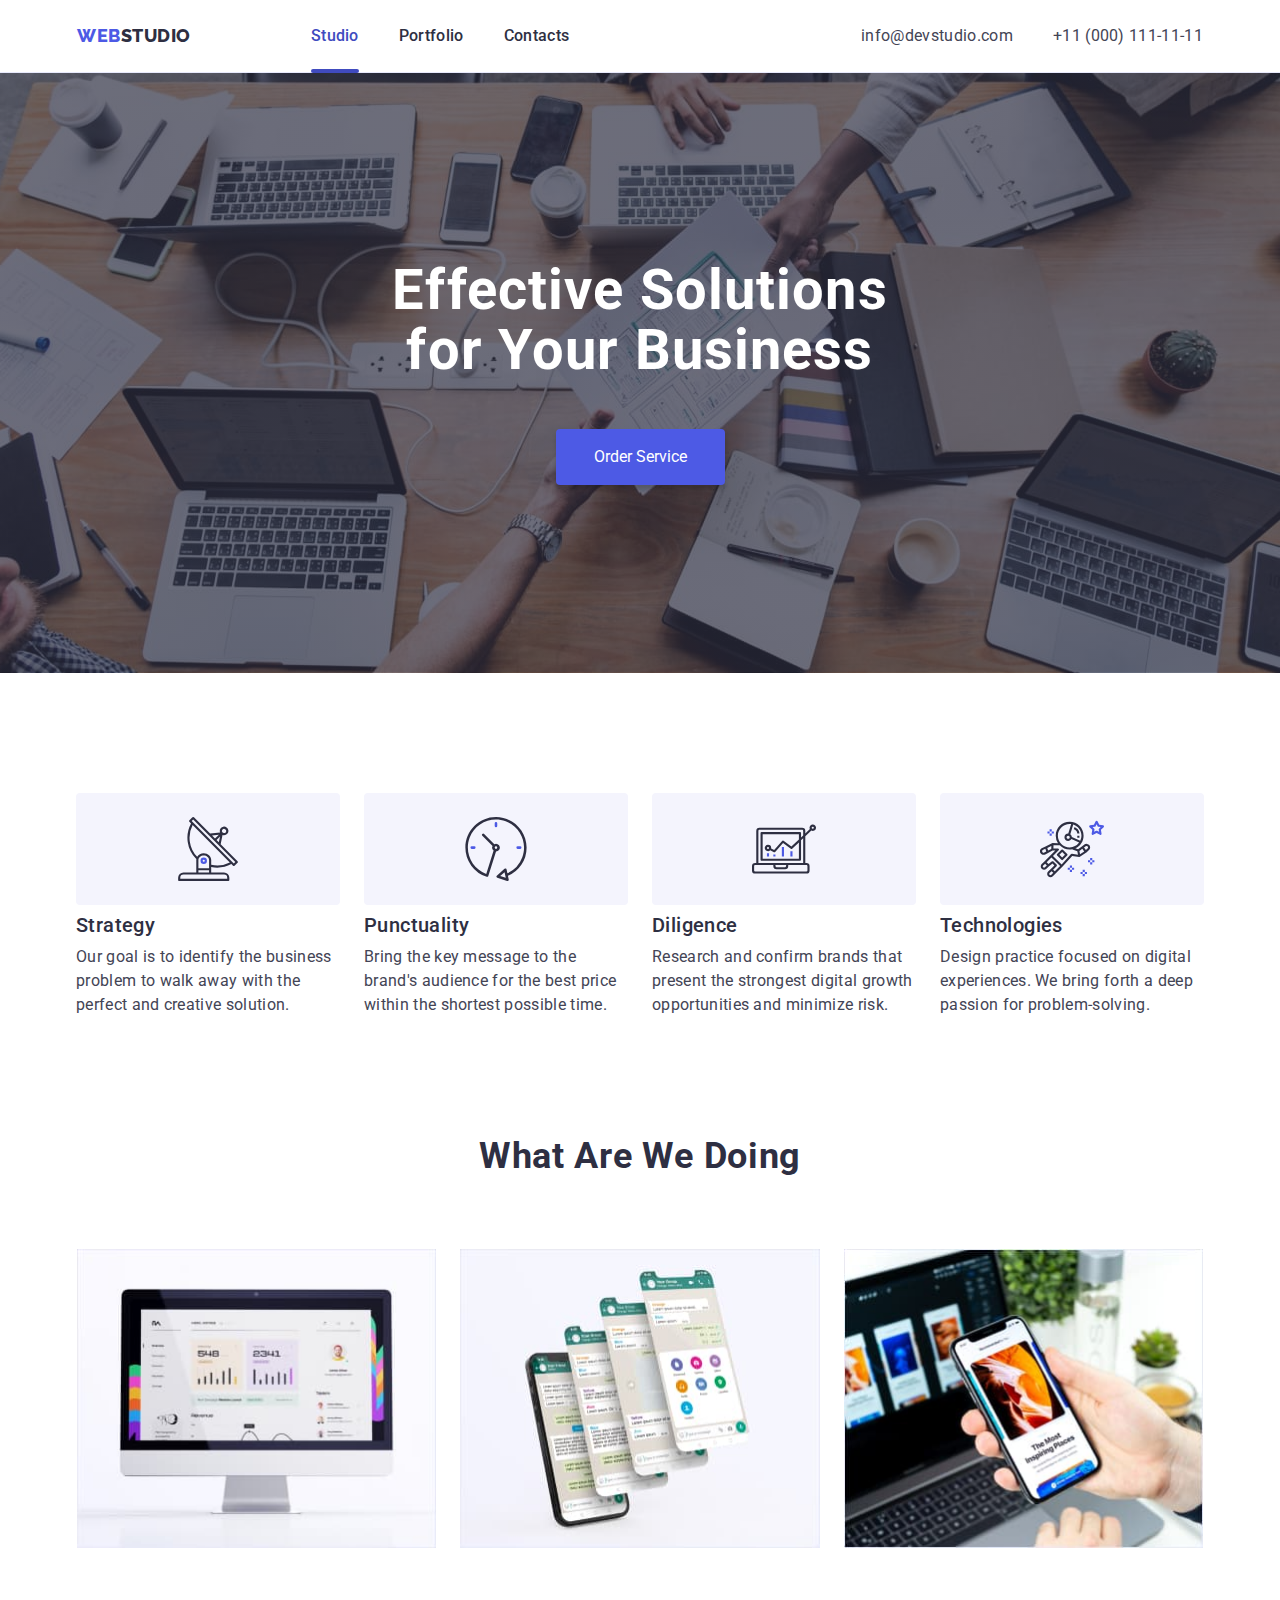
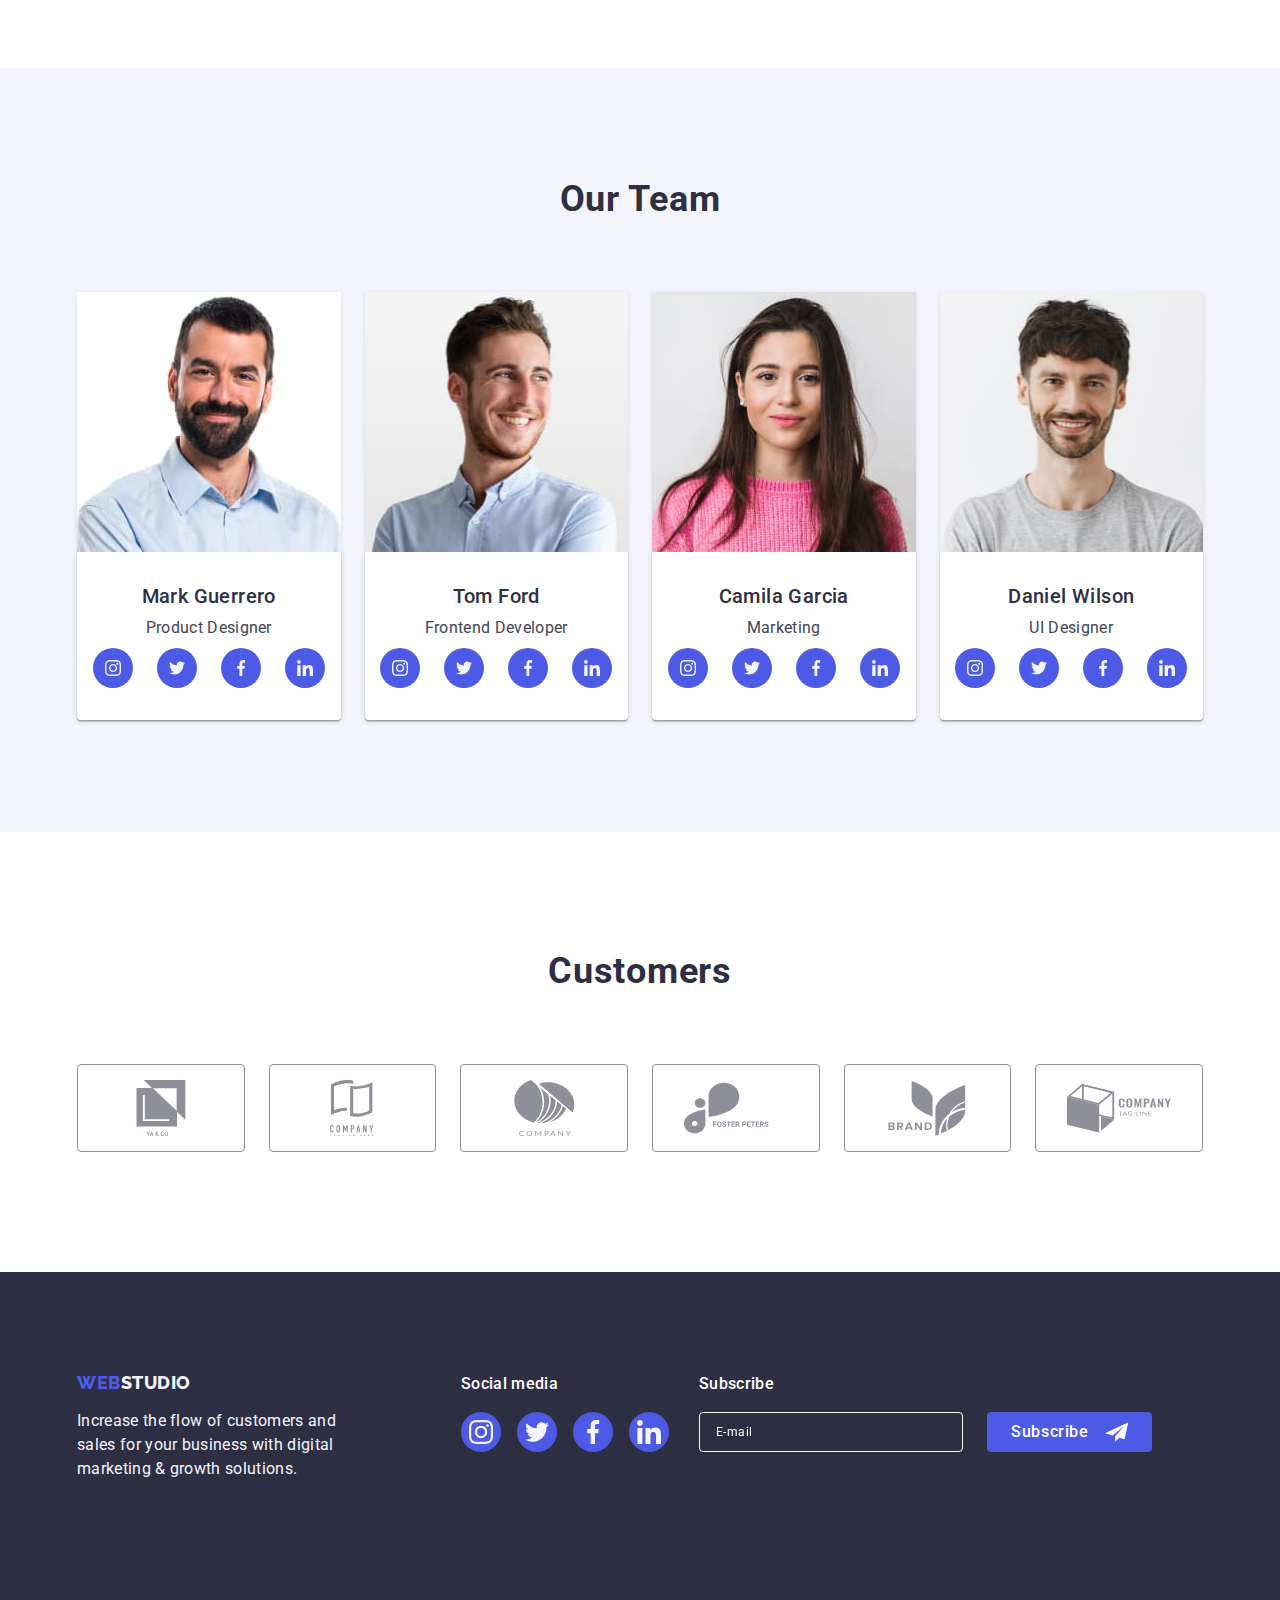
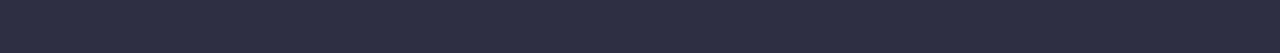
==== index.html @ 12c554a2 "add hw-7" ====
<!DOCTYPE html>
<html lang="en">
<head>
    <meta charset="UTF-8">
    <meta http-equiv="X-UA-Compatible" content="IE=edge">
    <meta name="viewport" content="width=device-width, initial-scale=1.0">
    <title>Web Studio</title>
    <link rel="preconnect" href="https://fonts.googleapis.com">
    <link rel="preconnect" href="https://fonts.gstatic.com" crossorigin>
    <link href="https://fonts.googleapis.com/css2?family=Raleway:wght@800&family=Roboto:wght@400;500;700;900&display=swap" rel="stylesheet">
    <link rel="stylesheet" href="https://cdnjs.cloudflare.com/ajax/libs/modern-normalize/1.1.0/modern-normalize.min.css">
    <link rel="stylesheet" href="./css/styles.css">
    </head>
    
    <body>
       
    <header class="header">
    <div class="container container-header">
        <nav class="header-nav">
             <a class="logo link" href="./index.html">Web<span class="logo-part">Studio</span></a>
                <ul class=" list menu-list ">
                    <li class="menu-item"> 
                        <a class="link menu-link current" href="#">Studio</a>
                    </li>
    
                    <li class="menu-item">
                        <a class="link menu-link " href="./portfolio.html">Portfolio</a>
                    </li>
    
                    <li class="menu-item">
                        <a class="link menu-link " href="#">Contacts</a>
                    </li>
                </ul>
            </nav>

            <address class="contacts">
                <ul class="list contacts-list ">
                    <li class="contacts-item">
                         <a class="link contacts-link " href="mailto:info@devstudio.com">info@devstudio.com</a>
                    </li>
                
                    <li class="contacts-item">
                        <a class="link contacts-link " href="tel:+110001111111">+11 (000) 111-11-11</a>
                    </li>
                </ul>
            </address>

           <button class="mobile-menu-open-btn js-open-menu" aria-expanded="false">
         <svg class="mobile-menu-open-icon" width="32" height="22">
            <use href="./images/icons.svg#menu-burger"></use>
         </svg>
        </button>  
</div>

<div class="mobile-menu js-menu-container">
    <div class="container mobile-container ">
        <button class="mobile-menu-close-btn js-close-menu">
            <svg class="mobile-menu-close-icon" width="8" height="8">
                <use href="./images/icons.svg#modal-btn-close-img" ></use>
            </svg>
        </button>
        <ul class="mobile-list list">
            <li class="mobile-item">
                <a  class="menu-list-link link" href="#">Studio</a>
            </li>
            <li class="mobile-item">
                <a class="menu-list-link link" href="./portfolio.html">Portfolio</a>
            </li>
            <li class="mobile-item">
                <a class="menu-list-link link" href="#">Contacts</a>
            </li>
        </ul>
<div class="mobile-contat-inner">
        <ul class="mobile-contacts-list list">
            <li class="mobile-contacts-item">
                <a class="mobile-contacts-link-tel link" href="tel:+110001111111">+11 (000) 111-11-11</a>
            </li>
            <li class="mobile-contacts-item">
                <a class="mobile-contacts-link-email link" href="mailto:info@devstudio.com">info@devstudio.com</a>
            </li>
        </ul>

        <ul class="mobile-social-list list">
            <li class="mobile-social-list-item">
                <a class=" mobile-social-list-link link" href="#">
                <svg class="mobile-social-list-icon" width="16" height="16">
                    <use href="./images/icons.svg#instagram"></use>
                </svg>
                </a>
            </li>
            <li class="mobile-social-list-item">
                <a class="mobile-social-list-link link" href="#">
                <svg class="mobile-social-list-icon" width="16" height="16">
                    <use href="./images/icons.svg#twitter"></use>
                </svg>
                </a>
            </li>
            <li class="mobile-social-list-item">
                <a class="mobile-social-list-link link" href="#">
                <svg class="mobile-social-list-icon" width="16" height="16">
                    <use href="./images/icons.svg#facebook"></use>
                </svg>
                </a>
            </li>
            <li class="mobile-social-list-item">
                <a class="mobile-social-list-link link" href="#">
                <svg class="mobile-social-list-icon" width="16" height="16">
                    <use href="./images/icons.svg#linkedin"></use>
                </svg>
                </a>
            </li>
        </ul>
</div>
    </div>
</div>

    </header>
<main>

<section class="hero">
<div class="container conteiner-hero">
    <h1 class="main-title">Effective Solutions
    for Your Business</h1>

     <button class="main-btn" type="button" data-modal-open>Order Service</button>
</div>
</section>


<section class="feature">
    <div class="container container-feature">
    <h2 class="feature-hidden-title visually-hidden" hidden>Feature</h2>
<ul class="list feature-list">
    <li class="feature-item">
    <div class="border-feature-icon">
        <svg class="feature-icon" width="64" height="64">
            <use href="./images/icons.svg#feature-1"></use>
        </svg>
    </div>
        <h3 class=" feature-title title">Strategy</h3>
        <p class="sub-title feature-sub-title">Our goal is to identify the business
            problem to walk away with the perfect and creative solution. </p>
    </li>

    <li class="feature-item">
    <div class="border-feature-icon">
       <svg class="feature-icon" width="64" height="64">
        <use href="./images/icons.svg#feature-2"></use>
       </svg>
    </div>
        <h3 class=" feature-title title">Punctuality</h3>
        <p class="sub-title feature-sub-title">Bring the key message to the brand's audience for the 
            best price within the shortest possible time.</p>
    </li>

    <li class="feature-item">
    <div class="border-feature-icon">
        <svg class="feature-icon" width="64" height="64">
    <use href="./images/icons.svg#feature-3"></use>
        </svg>
    </div>
        <h3 class="feature-title title">Diligence</h3>
        <p class="sub-title feature-sub-title">Research and confirm brands that present the 
            strongest digital growth opportunities and minimize risk.</p>
    </li>

    <li class="feature-item">
    <div class="border-feature-icon">
        <svg class="feature-icon" width="64" height="64">
            <use href="./images/icons.svg#feature-4"></use>
        </svg>
    </div>
        <h3 class="feature-title title">Technologies</h3>
        <p class="sub-title feature-sub-title">Design practice focused on digital experiences. 
            We bring forth a deep passion for problem-solving.</p>
    </li>

</ul>
</div>
</section>


<section class="work">
    <div class="container container-work">
<h2 class="secondary-title">What are we doing</h2>

<ul class="list work-list">
    <li class="work-item">
        <picture>
            <source srcset="./images/WhatWeDo/rectangle-1.jpg 1x, ./images/WhatWeDo/rectangle-1@2x.jpg 2x" media="(min-width:428px)">
            <source srcset="./images/WhatWeDo/rectangle-1.jpg 1x, ./images/WhatWeDo/rectangle-1@2x.jpg 2x" media="(min-width:768px)">
            <source srcset="./images/WhatWeDo/rectangle-1.jpg 1x, ./images/WhatWeDo/rectangle-1@2x.jpg 2x" media="(min-width:1158px)">

            <img class="work-img" src="./images/WhatWeDo/rectangle-1.jpg" alt="Apple iMac" width="360" height="300">  
        </picture>
    </li>

    <li class="work-item">
        <picture>
            <source srcset="./images/WhatWeDo/rectangle-2.jpg 1x, ./images/WhatWeDo/rectangle-2@2x.jpg 2x" media="(min-width:428px)">
            <source srcset="./images/WhatWeDo/rectangle-2.jpg 1x, ./images/WhatWeDo/rectangle-2@2x.jpg 2x" media="(min-width:768px)">
            <source srcset="./images/WhatWeDo/rectangle-2.jpg 1x, ./images/WhatWeDo/rectangle-2@2x.jpg 2x" media="(min-width:1158px)">

        <img class="work-img" src="./images/WhatWeDo/rectangle-2.jpg" alt="iPhone display" width="360" height="300">
        </picture>
    </li>

    <li class="work-item">
        <picture>
            <source srcset="./images/WhatWeDo/rectangle-3.jpg 1x, ./images/WhatWeDo/rectangle-3@2x.jpg 2x" media="(min-width:428px)">
            <source srcset="./images/WhatWeDo/rectangle-3.jpg 1x, ./images/WhatWeDo/rectangle-3@2x.jpg 2x" media="(min-width:768px)">
            <source srcset="./images/WhatWeDo/rectangle-3.jpg 1x, ./images/WhatWeDo/rectangle-3@2x.jpg 2x" media="(min-width:1158px)">

        <img class="work-img" src="./images/WhatWeDo/rectangle-3.jpg" alt="iPhone" width="360" height="300">
        </picture>

    </li>
</ul>
</div>
</section>


<section class="team">
    <div class="container container-team">
<h2 class="secondary-title">Our Team</h2>

<ul class="list team-list">
    <li class="team-item">
        <img class="team-img" srcset="./images/team/product-designer@2x.jpg 2x" 
        src="./images/team/product-designer.jpg" alt="Product Designer" width="264" height="260">
    <div class="border-team">
        <h3 class="title team-title">Mark Guerrero</h3>
        <p class="sub-title team-sub-title">Product Designer</p>
        <ul class="social-list list">
            <li class="social-list-item">
                <a class=" social-list-link" href="#">
                <svg class="social-list-icon" width="16" height="16">
                    <use href="./images/icons.svg#instagram"></use>
                </svg>
                </a>
            </li>
            <li class="social-list-item">
                <a class=" social-list-link" href="#">
                <svg class="social-list-icon" width="16" height="16">
                    <use href="./images/icons.svg#twitter"></use>
                </svg>
                </a>
            </li>
            <li class="social-list-item">
                <a class=" social-list-link" href="#">
                <svg class="social-list-icon" width="16" height="16">
                    <use href="./images/icons.svg#facebook"></use>
                </svg>
                </a>
            </li>
            <li class="social-list-item">
                <a class=" social-list-link" href="#">
                <svg class="social-list-icon" width="16" height="16">
                    <use href="./images/icons.svg#linkedin"></use>
                </svg>
                </a>
            </li>
        </ul>
    </div>
    </li>
    <li class="team-item">
        <img class="team-img" srcset="./images/team/frontend-developer@2x.jpg 2x"
        src="./images/team/frontend-developer.jpg" alt="Frontend Developer" width="264" height="260">
    <div class="border-team">
        <h3 class="title team-title">Tom Ford</h3>
        <p class="sub-title team-sub-title">Frontend Developer</p>
        <ul class="social-list list">
            <li class="social-list-item">
                <a class=" social-list-link" href="#">
                <svg class="social-list-icon" width="16" height="16">
                    <use href="./images/icons.svg#instagram"></use>
                </svg>
                </a>
            </li>
            <li class="social-list-item">
                <a class=" social-list-link" href="#">
                <svg class="social-list-icon" width="16" height="16">
                    <use href="./images/icons.svg#twitter"></use>
                </svg>
                </a>
            </li>
            <li class="social-list-item">
                <a class=" social-list-link" href="#">
                <svg class="social-list-icon" width="16" height="16">
                    <use href="./images/icons.svg#facebook"></use>
                </svg>
                </a>
            </li>
            <li class="social-list-item">
                <a class=" social-list-link" href="#">
                <svg class="social-list-icon" width="16" height="16">
                    <use href="./images/icons.svg#linkedin"></use>
                </svg>
                </a>
            </li>
        </ul>
       
    </div>
    </li>
    <li class="team-item">
        <img class="team-img" srcset="./images/team/marketing@2x.jpg 2x"
        src="./images/team/marketing.jpg" alt="Marketing" width="264" height="260">
    <div class="border-team">
        <h3 class="title team-title">Camila Garcia</h3>
        <p class="sub-title team-sub-title">Marketing</p>
        <ul class="social-list list">
            <li class="social-list-item">
                <a class=" social-list-link" href="#">
                <svg class="social-list-icon" width="16" height="16">
                    <use href="./images/icons.svg#instagram"></use>
                </svg>
                </a>
            </li>
            <li class="social-list-item">
                <a class=" social-list-link" href="#">
                <svg class="social-list-icon" width="16" height="16">
                    <use href="./images/icons.svg#twitter"></use>
                </svg>
                </a>
            </li>
            <li class="social-list-item">
                <a class=" social-list-link" href="#">
                <svg class="social-list-icon" width="16" height="16">
                    <use href="./images/icons.svg#facebook"></use>
                </svg>
                </a>
            </li>
            <li class="social-list-item">
                <a class=" social-list-link" href="#">
                <svg class="social-list-icon" width="16" height="16">
                    <use href="./images/icons.svg#linkedin"></use>
                </svg>
                </a>
            </li>
        </ul>
       
    </div>
    </li>
    <li class="team-item">
        <img class="team-img" srcset="./images/team/designer@2x.jpg 2x"
        src="./images/team/designer.jpg" alt="UI Designer" width="264" height="260">
    <div class="border-team">
        <h3 class="title team-title">Daniel Wilson</h3>
        <p class="sub-title team-sub-title">UI Designer</p>
        <ul class="social-list list">
            <li class="social-list-item">
                <a class=" social-list-link" href="#">
                <svg class="social-list-icon" width="16" height="16">
                    <use href="./images/icons.svg#instagram"></use>
                </svg>
                </a>
            </li>
            <li class="social-list-item">
                <a class=" social-list-link" href="#">
                <svg class="social-list-icon" width="16" height="16">
                    <use href="./images/icons.svg#twitter"></use>
                </svg>
                </a>
            </li>
            <li class="social-list-item">
                <a class=" social-list-link" href="#">
                <svg class="social-list-icon" width="16" height="16">
                    <use href="./images/icons.svg#facebook"></use>
                </svg>
                </a>
            </li>
            <li class="social-list-item">
                <a class=" social-list-link" href="#">
                <svg class="social-list-icon" width="16" height="16">
                    <use href="./images/icons.svg#linkedin"></use>
                </svg>
                </a>
            </li>
        </ul>
    </div>
    </li>
</ul>
</div>
</section>


<section class="client">
    <div class="container">
        <h2 class="secondary-title client-title">Customers</h2>
        <ul class="client-list list">
            <li class="client-list-item">
                <a class="client-list-link" href="#">
                    <svg class="client-icon">
                        <use href="./images/icons.svg#client-1"></use>
                    </svg>
                </a>
            </li>
            <li class="client-list-item">
                 <a class="client-list-link" href="#">
                    <svg class="client-icon">
                        <use href="./images/icons.svg#client-2"></use>
                    </svg>
                </a>
                </li>
            <li class="client-list-item">
                <a class="client-list-link" href="#">
                    <svg class="client-icon">
                        <use href="./images/icons.svg#client-3"></use>
                    </svg>
                </a> 
            </li>
            <li class="client-list-item">
                 <a class="client-list-link" href="#">
                    <svg class="client-icon">
                        <use href="./images/icons.svg#client-4"></use>
                    </svg>
                    </a>
            </li>
            <li class="client-list-item">
                <a class="client-list-link" href="#">
                
                    <svg class="client-icon">
                        <use href="./images/icons.svg#client-5"></use>
                    </svg>
                    </a>
            </li>
            <li class="client-list-item">
                <a class="client-list-link" href="#">
                    <svg class="client-icon" width="110" height="56">
                        <use href="./images/icons.svg#client-6"></use>
                    </svg>
                </a>
            </li>
        </ul>
    </div>
</section>
</main>


<footer class="footer">
    <div class="container container-footer">
        <div class="footer-info">
    <a class="link logo-footer" href="./index.html"> Web<span class="logo-style">Studio</span></a>

        <p class="footer-desc">Increase the flow of customers and sales for 
            your business with digital marketing & growth solutions.</p>
</div>
<div class="footer-social">
    <p class="footer-social-title">Social media</p>
    <ul class="footer-social-list list">
        <li class="footer-list-item">
            <a class=" footer-social-link" href="#">
            <svg class="footer-list-icon" width="24" height="24">
                <use href="./images/icons.svg#instagram"></use>
            </svg>
            </a>
        </li>
        <li class="footer-list-item">
            <a class="footer-social-link" href="#">
            <svg class="footer-list-icon" width="24" height="24">
                <use href="./images/icons.svg#twitter"></use>
            </svg>
            </a>
        </li>
        <li class="footer-list-item">
            <a class="footer-social-link" href="#">
            <svg class="footer-list-icon" width="24" height="24">
                <use href="./images/icons.svg#facebook"></use>
            </svg>
            </a>
        </li>
        <li class="footer-list-item">
            <a class="footer-social-link" href="#">
            <svg class="footer-list-icon" width="24" height="24">
                <use href="./images/icons.svg#linkedin"></use>
            </svg>
            </a>
        </li>
    </ul>
</div>

<div class="footer-form__wrapper">
    <p class="footer-form__text">Subscribe</p>
<form class="footer-form">
<label class="footer-form__field">
    <input class="footer-form__input" type="email" placeholder="E-mail" name="user-email">
</label>    
    <button class="footer-form__btn" type="submit">Subscribe
        <svg class="footer-form__icon" width="24" height="24">
            <use href="./images/icons.svg#icon-footer-telegram"></use>
        </svg>
    </button>

</form>
</div>
    </div>        
</footer>


<div class="backdrop is-hidden" data-modal>
    
    <div class="modal">
        <button class="modal-btn-close" type="button" data-modal-close>
            <svg class="modal-btn-close-img" width="8" height="8">
                <use href="./images/icons.svg#modal-btn-close-img"></use>
            </svg>
        </button>
    <p class="modal-form__text">Leave your contacts and we will call you back</p>

      <form class="modal-form">
<div class="modal-form__filds">
<label class="modal-form__field" for="user-name">Name</label>
<div class="modal-form__wrapper">
 <input class="modal-form__input" type="text" name="user-name" id="user-name">
   <svg class="form-icon" width="18" height="24">
        <use href="./images/icons.svg#person"></use>
        </svg>    
</div>                      
</div>
        
     <div class="modal-form__filds">
     <label class="modal-form__field" for="user-phone">Phone</label>   
     <div class="modal-form__wrapper">
      <input class="modal-form__input" type="tel" name="user-phone" id="user-phone"> 
       <svg class="form-icon" width="18" height="24">
            <use href="./images/icons.svg#phone"></use>
            </svg>  
</div>
</div>   


<div class="modal-form__filds">
    <label class="modal-form__field" for="user-email">Email</label>   
    <div class="modal-form__wrapper">
        <input class="modal-form__input" type="email" name="user-email" id="user-email"> 
        <svg class="form-icon" width="18" height="24">
            <use href="./images/icons.svg#email"></use>
        </svg> 
</div>
</div>   


        <div class="modal-form__textarea">
         <label class="modal-form__field" for="user-comment">Comment</label>  
           <textarea class="modal-form__message" name="user-comment" placeholder="Text input" id="user-comment"></textarea>
        </div>

           <div class="modal-form__check">
           <input class="modal-form__checkbox visually-hidden " type="checkbox" name="user-privacy" value="true" id="user-privacy">
           <label class="modal-form__check-desc" for="user-privacy">
            <span class="modal-form__fake-check">
                <svg class="fake-check__icon" width="10" height="8">
                    <use href="./images/icons.svg#fake-icon"></use>
                </svg>
            </span>
            I accept the terms and conditions of the&nbsp; <a class="form-link" href="#">Privacy Policy</a>
           </label>
           </div>
           
        <button class="modal-form__submit" type="submit">Send</button>
      </form>



    </div>
</div>



<script src="./js/modal.js"></script>


<script src="./js/mobile-menu.js"></script>
</body>
</html>
---- css/styles.css ----
:root{
    --primary-font: 'Roboto', sans-serif;
    --secondary-font:'Raleway', sans-serif;
    --accent-color:#404BBF;
    --primary-text-color:#2E2F42;
    --secondary-text-color:#434455;
}

/*COMPONENTS**********************************/

h1,
h2,
h3,
h4,
p{
    margin-top: 0;
    margin-bottom: 0;
}

ul,
ol{
    margin-top: 0;
    margin-bottom: 0;
    padding-left: 0;
}

img{
    display: block;
}

button{
    cursor: pointer;

}

.list{
  list-style: none;  
}

.link{
    text-decoration: none;
    
}



 body{
font-family: var(--primary-font);
color: var(--secondary-text-color);
background-color: #FFF;
}



/*

*/


/*COMPONENTS**********************************/

.logo {
    font-family:'Raleway', sans-serif;
    font-weight: 800;
    font-size: 18px;
    line-height: 1.17;
    letter-spacing: 0.03em;
    text-transform: uppercase;
    color: #4d5ae5;
    display: inline-block;
    margin-right: 76px;
}

.logo-part{
    color:#2E2F42 ;
}

.logo-style{
    
    color: #F4F4FD;
}

.sub-title {
font-weight: 400;
font-size: 16px;
line-height: 1.5;
letter-spacing: 0.02em;
color: #434455;
}

.secondary-title{
font-weight: 700;
font-size: 36px;
line-height: 1.11;
text-align: center;
letter-spacing: 0.02em;
text-transform: capitalize;
color: #2E2F42;
margin-bottom: 72px; 
align-items: center;
}


.title {
font-weight: 500;
font-size: 20px;
line-height: 1.2;
letter-spacing: 0.02em;
color: #2e2f42;
margin-bottom: 8px;
}

/*COMPONENTS**********************************/


.container{
    padding: 0 16px;
}

@media screen and (min-width: 428px){
   .container{
    width: 428px;
     margin-left: auto;
     margin-right: auto;
   }
}

@media screen and (min-width: 768px){
.container{
    width: 768px;
}
}

@media screen and (min-width: 1158px){
   .container{
    width: 1158px;
} 
}

/*HEADER-MOBILE**********************************/


@media screen and  (max-width:767px) {
  .menu-list{

display: none;
}

.contacts-link{
    display: none;
}
  

.mobile-menu-open-btn{
padding-left: 0;
padding-right: 0;
line-height: 0;
    background-color: transparent;
    border: none;
   
}


.mobile-menu{
    opacity: 0;
    visibility: hidden;
    pointer-events: none;
    position: fixed;
    width: 100%;
    height: 100%;
    top: 0;
    left: 0;
    background-color: #FFFFFF;
    box-shadow: 0px 2px 1px rgba(46, 47, 66, 0.08), 
    0px 1px 1px rgba(46, 47, 66, 0.16), 
    0px 1px 6px rgba(46, 47, 66, 0.08);
    transform: translateX(100%);
    transition: transform 250ms ease-in-out;
   
}

.mobile-menu.is-open{
    opacity: 6;
    visibility: visible;
    pointer-events: auto;
    transform: translateX(0);
}



.mobile-container{
    position: relative;
    padding: 80px 0 40px 40px;
    display: flex;
    flex-direction: column;
    justify-content: space-between;
    height: 100%;
  
}

.mobile-menu-close-btn{
    position: absolute;
    top: 24px;
    right: 21px;
display: flex;
justify-content: center;
align-items: center;
background: #E7E9FC;
border: 1px solid #2E2F42;
border-radius: 50%;
padding: 0;
width: 24px;
height: 24px;
}

.mobile-menu-close-icon{
    fill: #2E2F42;
     transition: fill 250ms cubic-bezier(0.4, 0, 0.2, 1);
}

.mobile-menu-close-btn:hover,
.mobile-menu-close-btn:focus{
    border: none; 
    background-color: #404BBF;
}
 


.mobile-item:not(:last-child){
    margin-bottom: 40px;
}



.menu-list-link {
    font-weight: 700;
font-size: 36px;
line-height: 1.11;
letter-spacing: 0.02em;
text-transform: capitalize;
color: #2E2F42;
transition: color 250ms cubic-bezier(0.4, 0, 0.2, 1);
}


.menu-list-link:hover,
.menu-list-link:focus{
    color: #404BBF;
}


.mobile-contacts-item:not(:last-child) {
    margin-bottom: 40px;
}

.mobile-contacts-item:last-child{
    margin-bottom: 48px;
}

.mobile-contacts-link-tel {
    font-weight: 700;
font-size: 36px;
line-height: 1.11;
letter-spacing: 0.02em;
text-transform: capitalize;
color: #4D5AE5;
}

.mobile-contacts-link-email{
    font-weight: 500;
font-size: 20px;
line-height: 1.2;
letter-spacing: 0.02em;
color: #434455;
}

.mobile-social-list {
display: flex;
gap: 56px;

}

.mobile-social-list-item {
}

.mobile-social-list-link {
     display: flex;
   align-items: center;
   justify-content: center;
   background: #4D5AE5;
    border-radius: 50%;
    width: 40px;
    height: 40px;
    padding: 8px;
}

.mobile-social-list-icon {
    fill: #FFFFFF;
}

}



.container-header{
    display: flex;
    justify-content: space-between;
    align-items: center;
}

.header{
    padding: 24px 0;
    border-bottom: 1px solid #E7E9FC;
    box-shadow: 0px 2px 1px rgba(46, 47, 66, 0.08), 0px 1px 1px rgba(46, 47, 66, 0.16), 0px 1px 6px rgba(46, 47, 66, 0.08);
}


.contacts {
    display: flex;
    align-items: center;
    font-style: normal;     
    }
    
    .contacts-list {
      display: flex;
    align-items: center;
    column-gap: 40px;
    }

/*HEADER-MOBILE**********************************/





/*HERO-MOBILE****************************************/

.hero{
    background-image: linear-gradient(rgba(46, 47, 66, 0.7), rgba(46, 47, 66, 0.7)), url(../images/hero/hero-bg-mobile.jpg);
    background-repeat: no-repeat;
    background-position: center;
    background-size: cover;  
    margin: 0 auto;
}

@media screen and (min-device-pixel-ratio: 2) and (max-width:428px),
screen and (min-resolution: 192dpi) and (max-width:428px),
screen and (min-resolution: 2dppx) and (max-width:428px){
  .hero {
    background-image: linear-gradient(rgba(46, 47, 66, 0.7), rgba(46, 47, 66, 0.7)), url('../images/hero/hero-bg-mobile@2x.jpg');
  }
}

.conteiner-hero {
 padding: 112px 54px;   
display: flex;
flex-direction: column;
justify-content: center;
  align-items: center;
}



.main-title {
    font-weight: 700;
    font-size: 36px;
    line-height: 1.11;
    text-align: center;
    letter-spacing: 0.02em;
    text-transform: capitalize;
    color: #FFFFFF;
    margin-bottom: 72px;
}

.main-btn{
    padding: 16px 32px;
    background-color: #4D5AE5;
    color: #FFF;
    border: none;
    box-shadow: 0px 4px 4px rgba(0, 0, 0, 0.15);
    border-radius: 4px;
    min-width: 169px;
    height: 56px;
    font-family: "Roboto", sans-serif;
    transition: background-color 250ms cubic-bezier(0.4, 0, 0.2, 1);
    }
    
    .main-btn:hover,
    .main-btn:focus{
    box-shadow: 0px 4px 4px rgba(0, 0, 0, 0.15);
    background-color: #404BBF;
    }



/*HERO-MOBILE****************************************/




/*FEATURE-MOBILE***************************************/
.visually-hidden {
    position: absolute;
    width: 1px;
    height: 1px;
    margin: -1px;
    border: 0;
    padding: 0;
    white-space: nowrap;
    clip-path: inset(100%);
    clip: rect(0 0 0 0);
    overflow: hidden;
  }

  .feature{
    padding: 96px 0;
   
 }

 .container-feature{
    display: flex;
    flex-direction: column;
    justify-content: center;
    align-items: center;
 }


.feature-item:not(:last-child){
    margin-bottom: 72px;
}


 .border-feature-icon{
    display: none;
 }

.feature-title{
    font-weight: 700;
font-size: 36px;
line-height: 1.11;
text-align: center;
letter-spacing: 0.02em;
text-transform: capitalize;
color: #2E2F42;
}


.feature-sub-title{
    font-weight: 500;
}


/*FEATURE-MOBILE***************************************/



/*WORK-MOBILE****************************************/

.work{
    display: none;
}

/*WORK-MOBILE****************************************/


/*TEAM-MOBILE****************************************/

.team{
    background-color: #F4F4FD;
    padding: 96px 0;
}


.team-list{
    display: flex;
    justify-content: center;
    flex-wrap: wrap;
    gap: 72px;
}

.team-item{
    border-radius: 0px 0px 4px 4px; 
    box-shadow: 0px 1px 6px rgba(46, 47, 66, 0.08), 
    0px 1px 1px rgba(46, 47, 66, 0.16), 
    0px 2px 1px rgba(46, 47, 66, 0.08);
}


.team-img{
    max-width: 100%;
    height: auto;
   }

.team-title{
    text-align: center;
}



.team-sub-title{
    margin-bottom: 8px;
    text-align: center;
}

.border-team{
    padding: 32px 0; 
    border-top: none;
    text-align: center;
    background: #FFFFFF;
    box-shadow: 0px 1px 6px rgba(46, 47, 66, 0.08), 
    0px 1px 1px rgba(46, 47, 66, 0.16), 
    0px 2px 1px rgba(46, 47, 66, 0.08);
    border-radius: 0px 0px 4px 4px;
}

.social-list{
    display: flex;
    justify-content: center;
    gap: 24px;
}


.social-list-link{
    display: flex;
    justify-content: center;
    align-items: center;
    width: 40px;
    height: 40px;
    border-radius: 50%;
    background-color:#4D5AE5;
    transition:background-color 250ms cubic-bezier(0.4, 0, 0.2, 1);
}

.social-list-link:hover,
.social-list-link:focus{ 
    background-color: #404bbf;
}

.social-list-icon{
    fill: #F4F4FD;
}

/*TEAM-MOBILE****************************************/




/*CLIENT-MOBILE*********************************/


.client{
    padding: 96px 0;
}

.client-list{
    display: flex;
    flex-wrap: wrap;
 justify-content: space-between;
align-items: center;
row-gap: 72px;
}


.client-list-item{
    width: calc((100% - 16px) / 2);
    height: 88px;
}


.client-list-link{
    width: 100%;
    height: 100%;
    border: 1px solid #8e8f99;
    border-radius: 4px;
    display: flex; 
    align-items: center;
    justify-content: center;
    color: #8e8f99;
    transition: border-color 250ms cubic-bezier(0.4, 0, 0.2, 1), color 250ms cubic-bezier(0.4, 0, 0.2, 1); 
}

.client-icon{
    width: 110px;
    height: 56px;
}

.client-list-link:hover,
.client-list-link:focus{
    border-color: #404bbf; 
    color: #404bbf;
}


.client-icon{
  fill: currentColor;
}


/*CLIENT-MOBILE*********************************/



/*FOOTER-MOBILE******************************************/


.footer {
    background-color:#2e2f42;
    padding: 96px 0;
}


.container-footer{
    display: flex;
    flex-direction: column;
    align-items: center;
    justify-content: center;
}

.footer-info{
   margin-bottom: 72px;
   display: flex;
   flex-direction: column;
   justify-content: space-between;
   align-items: center;
}

.logo-footer{
    font-family:'Raleway', sans-serif;
    font-weight: 800;
    font-size: 18px;
    line-height: 1.17;
    letter-spacing: 0.03em;
    text-transform: uppercase;
    color: #4d5ae5;
    display: inline-block;
    margin-bottom: 16px; 
}

.footer-desc {
    font-weight: 400;
    width: 264px;
font-size: 16px;
line-height: calc(24/16);
letter-spacing: 0.02em;
color: #F4F4FD;

}

.footer-social-title{
    font-weight: 500;
    font-size: 16px;
    line-height: 1.5;
    letter-spacing: 0.02em;
    color: #FFFFFF;
    margin-bottom: 16px;
    text-align: center;
    }


.footer-social-list{
        display: flex;
        margin-bottom: 72px;
        gap: 16px;
}
    
.footer-social-link{
     display: flex;
     justify-content: center;
     align-items: center;
     width: 40px;
     height: 40px;
    border-radius: 50%;
     background-color:#4D5AE5;
     color: #F4F4FD;
     transition:background-color 250ms cubic-bezier(0.4, 0, 0.2, 1);
}
    
    
.footer-list-icon{
    fill: currentColor;
}



.footer-social-link:hover,
.footer-social-link:focus{
    background-color:#31d0aa; 
}


.footer-form__wrapper {
    width: 100%;
}
        
.footer-form__text {
    font-weight: 500;
    font-size: 16px;
    line-height: 1.5;
    letter-spacing: 0.02em;
    color: #FFFFFF;
    text-align: center;
    margin-bottom: 16px;
    }
           
.footer-form__input{
    height: 40px;
    width: 100%;
    border: 1px solid #ffffff; 
    background-color: transparent;
    font-size: 12px;
    line-height: 1.5; 
    letter-spacing: 0.04em;
    filter: drop-shadow(0px 4px 4px rgba(0, 0, 0, 0.15)); 
    border-radius: 4px; 
    color: #ffffff;
    padding: 8px 16px;
            
}
        
.footer-form__input::placeholder{
    color: #ffffff;
}

.footer-form__btn{
   margin: 16px auto 0 auto;
    height: 40px;
    width: 165px;
    padding: 8px 24px;
    display: flex;
    justify-content: center;
    align-items: center;
    font-family: "Roboto", sans-serif;
    font-weight: 500;
    font-size: 16px;
    line-height: 1.5;
    letter-spacing: 0.04em;
    letter-spacing: 0.04em;
    cursor: pointer;
    background-color: #4D5AE5;
    border: none;
    border-radius: 4px;
            color: #ffffff;
            transition: background-color 250ms cubic-bezier(0.4, 0, 0.2, 1);
        }
        
.footer-form__btn:hover,
.footer-form__btn:focus{
    box-shadow: 0px 4px 4px rgba(0, 0, 0, 0.15);
background-color: #404BBF;
}


.footer-form__icon{
    margin-left: 16px;
}
    
.backdrop.is-hidden{
    opacity: 0;
    visibility: hidden; 
    pointer-events: none;
    }
    

.backdrop {
    transition: opacity 250ms cubic-bezier(0.4, 0, 0.2, 1), visibility 250ms cubic-bezier(0.4, 0, 0.2, 1);
    position: fixed;
    top: 0;
    left: 0;
    width: 100%;
    height: 100%;
    background: rgba(46, 47, 66, 0.4);
        }
        
.modal {
    padding: 72px 24px 24px 24px;
position: absolute;
top: 50%;
left: 50%;
width: 392px;
min-height: 576px;
transform: translate(-50%, -50%);
background: #FCFCFC;
box-shadow: 0px 1px 1px rgba(0, 0, 0, 0.14), 0px 1px 3px rgba(0, 0, 0, 0.12), 0px 2px 1px rgba(0, 0, 0, 0.2);
border-radius: 4px;
transition: transform 250ms cubic-bezier(0.4, 0, 0.2, 1); 

}

.modal-btn-close {
position: absolute;
display: flex;
justify-content: center;
align-items: center;
top: 24px;
right: 24px;
border-radius: 50%;
padding: 0;
width: 24px;
height: 24px;
background: #E7E9FC;
border: 1px solid rgba(0, 0, 0, 0.1);
transition: background-color 250ms cubic-bezier(0.4, 0, 0.2, 1), border 250ms cubic-bezier(0.4, 0, 0.2, 1);
}
        
.modal-btn-close-img {
fill: #2E2F42;
 transition: fill 250ms cubic-bezier(0.4, 0, 0.2, 1);
}

.modal-btn{
   
    }
    
.modal-btn-close:hover,
.modal-btn-close:focus{
    border: none; 
    background-color: #404BBF;
}
    
.modal-btn-close:hover .modal-btn-close-img,
.modal-btn-close:focus .modal-btn-close-img{
    fill:#FFF;
}

        
.modal-form {
    display: flex;
    flex-direction: column;
}
     
.modal-form__text {
font-weight: 500;
font-size: 16px;
line-height: 1.5;
text-align: center;
letter-spacing: 0.02em;
color: #2E2F42;
margin-bottom: 16px;
}
        
        
.modal-form__filds{
  margin-bottom: 8px;    
}
        
            
.modal-form__field {
    display: block;
    font-weight: 400;
    font-size: 12px;
    line-height: 1.17;
    letter-spacing: 0.04em;
    color: #8E8F99;
    margin-bottom: 4px; 
}

.modal-form__wrapper{
    position: relative;
}
        
.modal-form__input {
    width: 100%;
    height: 40px;
    border: 1px solid rgba(46, 47, 66, 0.2); 
    border-radius: 4px;
    padding-left: 38px;
    background-color: transparent;
    outline: transparent; 
    transition: border-color 250ms cubic-bezier(0.4, 0, 0.2, 1);
}


.modal-form__input:focus{
    border-color: #4D5AE5;
}
        
.form-icon{
    position: absolute;
    left: 16px;
    top: 50%;
    transform: translateY(-50%);
    transition: fill 250ms cubic-bezier(0.4, 0, 0.2, 1);
}

.modal-form__input:focus + .form-icon{
    fill: #4D5AE5;
}

        
          
.modal-form__textarea{
    margin-bottom: 16px;
}
    
.modal-form__message {
resize: none;
    width: 100%;
    height: 120px;
    font-size: 12px;
    line-height: 1.17;
    letter-spacing: 0.04em; 
    color: rgba(46, 47, 66, 0.4); 
    border: 1px solid rgba(46, 47, 66, 0.2);
    padding: 8px 16px;
    border-radius: 4px;
    outline: transparent;
    background-color: transparent;
    transition: border-color 250ms cubic-bezier(0.4, 0, 0.2, 1);
}

.modal-form__message:focus{
    border-color: #4D5AE5;
}

.modal-form__message::placeholder{
    font-weight: 400;
    font-size: 12px;
    line-height: 1.16;
    letter-spacing: 0.04em;
    color: rgba(46, 47, 66, 0.4);
}
        
    
.modal-form__check{
    margin-bottom: 24px;
}

    
.modal-form__check-desc{
    
    font-weight: 400;
    font-size: 11px;
    line-height: 1.17;
    letter-spacing: 0.04em;
    color: #8E8F99;
}

.modal-form__fake-check {

    display: inline-flex;
    justify-content: center;
    align-items: center;
    fill: transparent; 
    width:16px;
    height: 16px;
    border: 1px solid #2e2f42;
    border-radius: 2px;
    cursor: pointer;
    margin-right: 8px;
    
}
    
.modal-form__checkbox:checked + .modal-form__check-desc .modal-form__fake-check{
    border: none;
    fill:#ffffff;
    border-color: #404bbf; 
    background-color: #404bbf; 
}
        
        
.form-link{
    color: #4D5AE5;
}
        
.modal-form__submit {
    display: block;
    min-width: 169px;
    height: 56px;
    font-family: 'Roboto', sans-serif;
    cursor: pointer;
    font-weight: 500;
    font-size: 16px;
    line-height: 1.5;
    letter-spacing: 0.04em;
    color: #FFFFFF;
    padding: 16px 32px;
    background-color: #4D5AE5;
    box-shadow: 0px 4px 4px rgba(0, 0, 0, 0.15);
    border-radius: 4px;
    border: none;
    align-self: center;
    transition: background-color 250ms cubic-bezier(0.4, 0, 0.2, 1); 
}

.modal-form__submit:hover,
.modal-form__submit:focus{
    box-shadow: 0px 4px 4px rgba(0, 0, 0, 0.15);
    background-color: #404BBF;

}
        
/*FOOTER-MOBILE******************************************/

/**CARDS******************************************************/

.cards{
    padding: 48px 0;
}


.filters-item:first-child{
    margin-bottom: 16px;
}


.filter-list{
    display: flex;
    justify-content: flex-start;
    flex-wrap: wrap;
    column-gap: 24px;
    padding-right: 120px;
     margin-bottom: 48px;
}



.filter-btn {
    padding: 8px 16px;
    border-radius: 4px;
    border: 1px solid #e7e9fc;
    font-family: "Roboto", sans-serif;
    font-weight: 500;
    font-size: 16px;
    line-height: 1.5;
    letter-spacing: 0.04em;    
    color:  #4d5ae5;
    background-color: #F4F4FD;
    transition:color 250ms cubic-bezier(0.4, 0, 0.2, 1), background-color 250ms cubic-bezier(0.4, 0, 0.2, 1),
     border-color 250ms cubic-bezier(0.4, 0, 0.2, 1), box-shadow 250ms cubic-bezier(0.4, 0, 0.2, 1);
}

.filter-btn:hover,
.filter-btn:focus{
    border: 1px solid transparent;
    box-shadow: 0px 3px 1px rgba(0, 0, 0, 0.1), 
    0px 2px 1px rgba(0, 0, 0, 0.08), 
    0px 2px 2px rgba(0, 0, 0, 0.12);
    background-color: #404BBF;
    color: #FFF;
}


.cards-list{
    display: flex;
    flex-wrap: wrap;
    row-gap: 48px;
    column-gap: 24px;
}



.cards-link{
    display: block; 
   transition:box-shadow 250ms cubic-bezier(0.4, 0, 0.2, 1) ; 
}

.cards-img{
    max-width: 100%;
    height: auto;
}


.cards-border{
    padding: 32px 16px;
    border: 1px solid #e7e9fc; 
    border-top: none;
    background: #FFFFFF;
    
}


.cards-sub-title{
    font-size: 16px;
    line-height: 1.5;
    letter-spacing: 0.02em;
    color: #434455;
    }

    
    .overlay{
        display: none;
    }   


@media screen and (min-width: 320px) and (max-width: 426px){


    .mobile-contacts-link-tel {
        font-weight: 500;
        font-size: 25px;
    }


    .mobile-social-list {
        gap: 40px;
    }

    .main-title{
        font-weight: 500;
        font-size: 24px;
    }


    .filter-list{
        padding-right:0;
        
    }
    
    
}












@media screen and (min-width:768px){

.modal{
    width: 408px;
}

.modal-form__check-desc{
    font-size: 12px;
}

    .mobile-menu-open-btn{
        display: none;
    }
   .mobile-menu{
    display: none;
   }

.header{
    padding: 16px 0;
}

   .header-nav{
    display: flex;
    align-items: center;
    column-gap: 44px;
   }

.menu-list{
    display: flex;
    column-gap: 40px;
}

.menu-item{
    color: #404bbf; 
}
   
   .menu-link {
      position: relative;  
       display: block;    
   font-weight: 500;
   font-size: 16px;
   line-height: 1.5;
   letter-spacing: 0.02em;
   color: #2E2F42;
   transition: color 250ms cubic-bezier(0.4, 0, 0.2, 1);
   }
   
   .current{
       color: #404bbf; 
      
   }
   .current::after{
       content: '';
       position: absolute;
    display: block;
    left: 0; 
       height: 4px;
     width: 100%;
     bottom: -25px;
     background: #404BBF;
   border-radius: 2px;
   }
   
   
   .menu-link:hover,
   .menu-link:focus{
       color:#404BBF;
   }
   

.contacts-list {
  flex-direction: column;
gap: 12px;
}


.contacts-link {
font-weight: 400;
font-size: 12px;
line-height: 1.17;
letter-spacing: 0.02em;
color: #434455;
transition: color 250ms cubic-bezier(0.4, 0, 0.2, 1);
}

.contacts-link:hover,
.contacts-link:focus{
    color: #404BBF;
}


.conteiner-hero {
    padding: 112px 136px;
}


.hero{
    background-image: linear-gradient(rgba(46, 47, 66, 0.7), rgba(46, 47, 66, 0.7)), url(../images/hero/hero-bg-tablet.jpg);
}

@media screen and (min-device-pixel-ratio: 2) and (min-width:768px) and (max-width:1157px),
screen and (min-resolution: 192dpi) and (min-width:768px) and (max-width:1157px),
screen and (min-resolution: 2dppx) and (min-width:768px) and (max-width:1157px){
  .hero {
    background-image: linear-gradient(rgba(46, 47, 66, 0.7), rgba(46, 47, 66, 0.7)), url('../images/hero/hero-bg-tablet@2x.jpg');
  }
}


.main-title {
    
    font-size: 56px;
    line-height: 1.07;
    text-transform: none;
    margin-bottom: 36px;
}


.feature-list{
    display: grid;
    grid-template-columns: repeat(2, 1fr);
    grid-template-rows: repeat(2, 1fr);
    row-gap: 72px;
    column-gap: 24px;
}


.feature-item{
    align-items: flex-start;
}

.feature-item:not(:last-child) {
    margin-bottom: 0;
}

.feature-title{
    text-align: start;
}


.client-list-item{
    width: calc((100% - 88px) / 3);
    height: 88px;
}

.client-icon{
    width: 104px;
}


.container-footer {
    flex-direction: row;
    flex-wrap: wrap;
    align-items: flex-start;
    gap: 24px;
   
}

.footer-info {
    align-items: flex-start;

}


.footer-social-title {
    text-align: start;
}


.footer-form__wrapper{
    display: flex;
    flex-direction: column;
    justify-content: space-evenly;
    align-items: flex-start;
    padding-left: 110px;
}

.footer-form{
    display: flex;
    justify-content: flex-start;
    align-items: flex-end;
}

.footer-form__input {
    width: 264px;
}

.footer-form__btn {
     margin: 0 0 0 24px;
}




.cards {
    padding: 64px 0 96px 0;
}


.filter-list {
    justify-content: center;
     padding-right: 0;
    margin-bottom: 64px;
}


.filters-item:first-child{
    margin-bottom: 0;
}




.cards-list {
    row-gap: 72px;
}


.cards-link:hover,
.cards-link:focus{
    box-shadow: 0px 1px 6px rgba(46, 47, 66, 0.08), 
    0px 1px 1px rgba(46, 47, 66, 0.16), 
    0px 2px 1px rgba(46, 47, 66, 0.08);
    transform: translateY(0%);
    
}


.card-link-img-wrapper{
    position: relative;
    overflow: hidden;
}


.overlay{
    display: block;
    font-weight: 400;
font-size: 16px;
line-height: 1.5;
letter-spacing: 0.02em;
color: #F4F4FD;
background: #4D5AE5;
padding: 40px 32px; 


position: absolute;
left: 0;
top: 0;
width: 100%;
height: 100%;
overflow: auto;
transform: translate(0,100%);
transition: transform 250ms cubic-bezier(0.4, 0, 0.2, 1); 

}

.cards-item:hover .overlay,
.cards-item:focus .overlay{
    transform: translateY(0%);
}


}















@media screen and (min-width:1158px){
    .contacts-list{
        display: flex;
        align-items: center;
      flex-direction: row;
      gap: 40px;
    }

    .contacts-link {
        font-weight: 400;
        font-size: 16px;
        line-height: 1.5;
    }

.header{
    padding: 24px 0;
}


.conteiner-hero{
    padding:188px 0;
}


.hero{
    background-image: linear-gradient(rgba(46, 47, 66, 0.7), rgba(46, 47, 66, 0.7)), url(../images/hero/hero-bg-images.jpg);
}

@media screen and (min-device-pixel-ratio: 2) and (min-width:1158px),
screen and (min-resolution: 192dpi) and (min-width:1158px),
screen and (min-resolution: 2dppx) and (min-width:1158px){
  .hero {
    background-image: linear-gradient(rgba(46, 47, 66, 0.7), rgba(46, 47, 66, 0.7)), url('../images/hero/people-office@2x.jpg');
  }
}

.main-title{
    margin-bottom: 48px;
    max-width: 496px;
    }


    .feature{
        padding: 120px 0;
       
     }
     
     .container-feature{
        flex-direction: row;
        width: 100%;
     }
     
     .feature-list{
     display: flex;
     align-items: center;
     gap: 24px;
     }
     
     .feature-item{
         width: 264px;
     }

     .feature-title {
        font-weight: 500;
        font-size: 20px;
        line-height: 1.2;
    }


     .feature-sub-title {
        font-weight: 400;
    }


   
     
     .border-feature-icon{
         display: flex;
         align-items: center;
         justify-content: center; 
         height: 112px;
         padding: 24px 100px;
         margin-bottom: 8px;
         background-color: #F4F4FD;
     border-radius: 4px;
     }


     .work{
        display: flex;
        padding-bottom: 120px;
    }
    
    
    .work-list{
     display: flex;
      gap: 24px;
    }
    
    
    .work-img{
       
        max-width: 100%;
        height: auto;
    }


    .team{
        background-color: #F4F4FD;
        padding: 112px 0;
    }
    
    .team-img{
        max-width: 100%;
        height: auto;
       }

       .team-list {
        display: flex;
        justify-content: center;
        flex-wrap: nowrap;
        gap: 24px;
    }
  

    .client{
        padding: 120px 0;
    }
    
    
    .client-list{
       
    gap: 24px;
    }
    
    .client-list-item{
        width: calc((100% - 120px) / 6);
        height: 88px;
    }
    



    

.footer {
    padding: 100px 0;

}

.container-footer{
    display: flex;
   
    flex-wrap: nowrap;
    align-items: baseline;
}

.footer-info{
    margin-right: 120px;
}


.container-footer {
    gap: 0;
}



.footer-form__wrapper {
    display: flex;
    flex-direction: column;
    align-items: flex-start;
    padding-left: 0;
}

.footer-form__wrapper {
margin-left: 30px;
}



.footer-form__field{
margin-right: 0;
    
}


.cards{
    padding: 100px 0 120px;
}

.filter-list{
     margin-bottom: 72px;
}


.filter-btn {
    padding: 12px 24px;
}


.cards-list{
  display: grid;
  grid-template-columns: repeat(3, 1fr);
  grid-template-columns: repeat(3,1fr);
  row-gap: 48px;

}





}
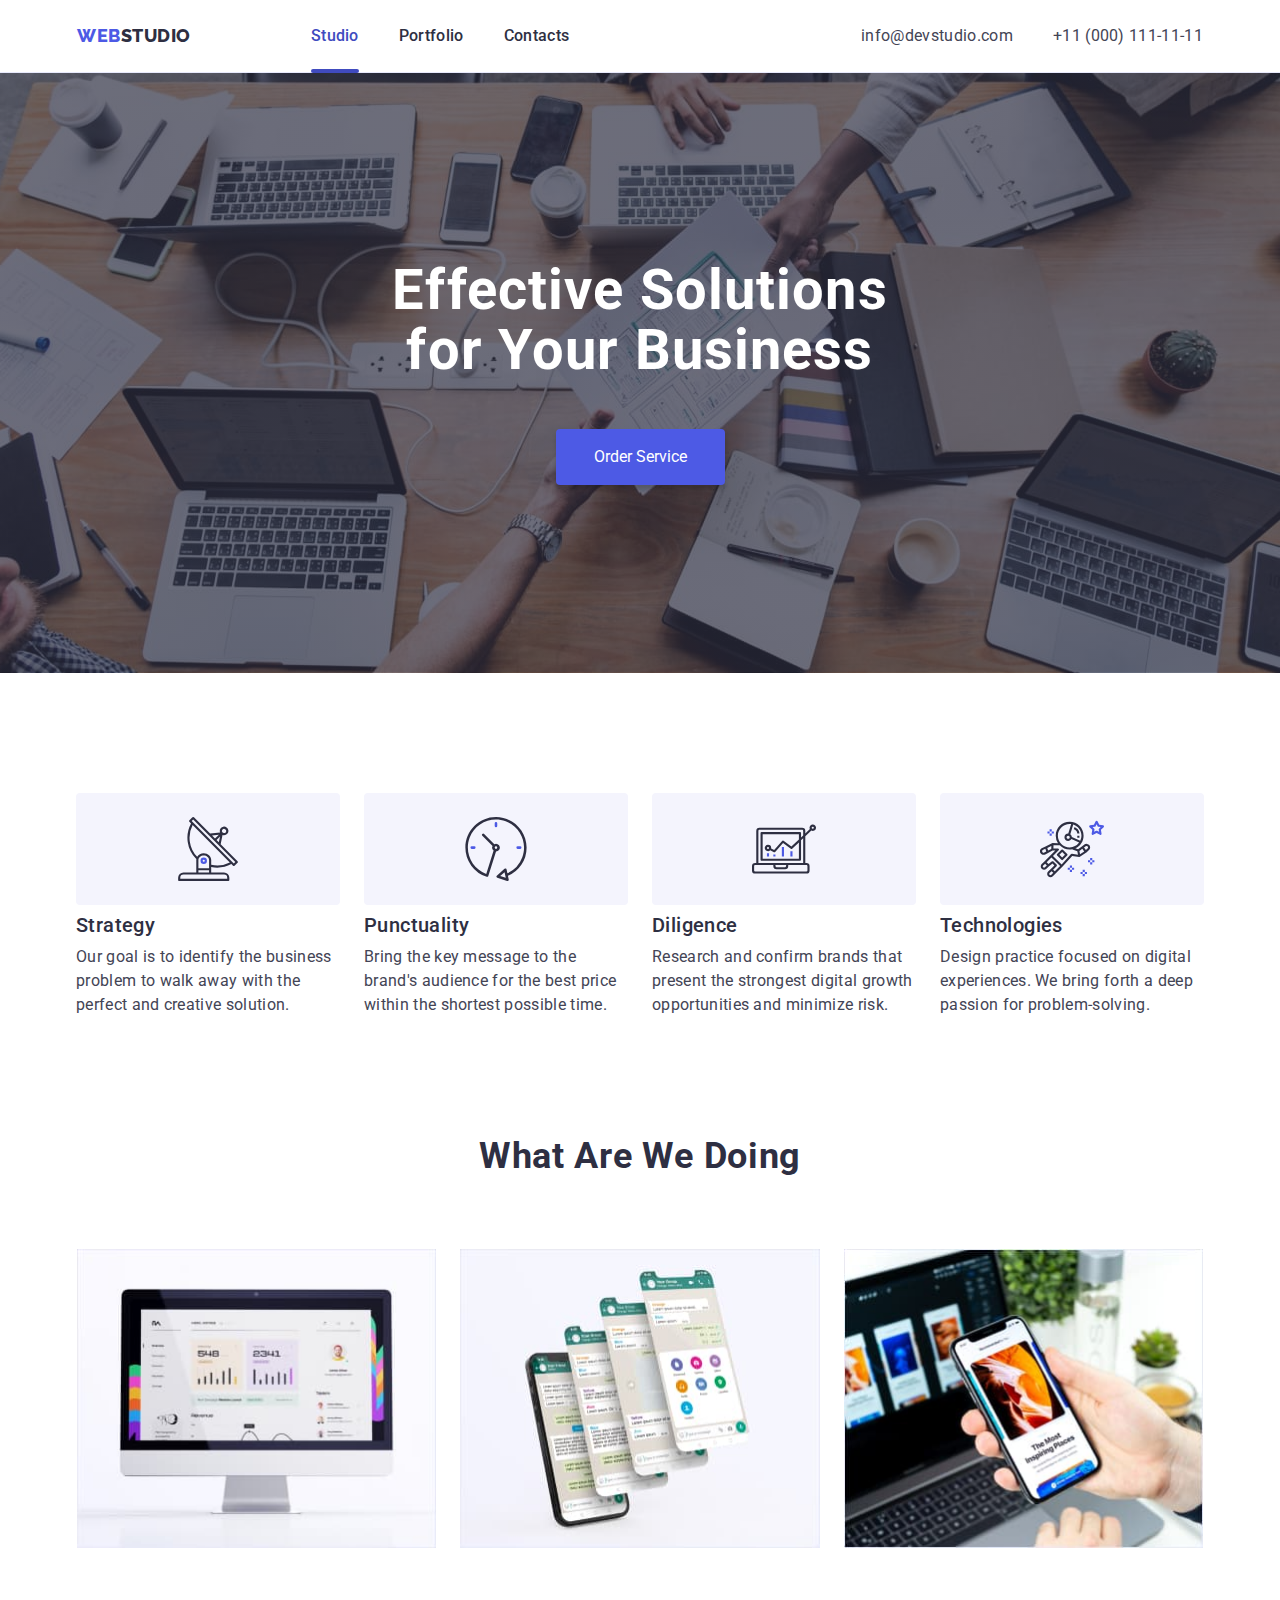
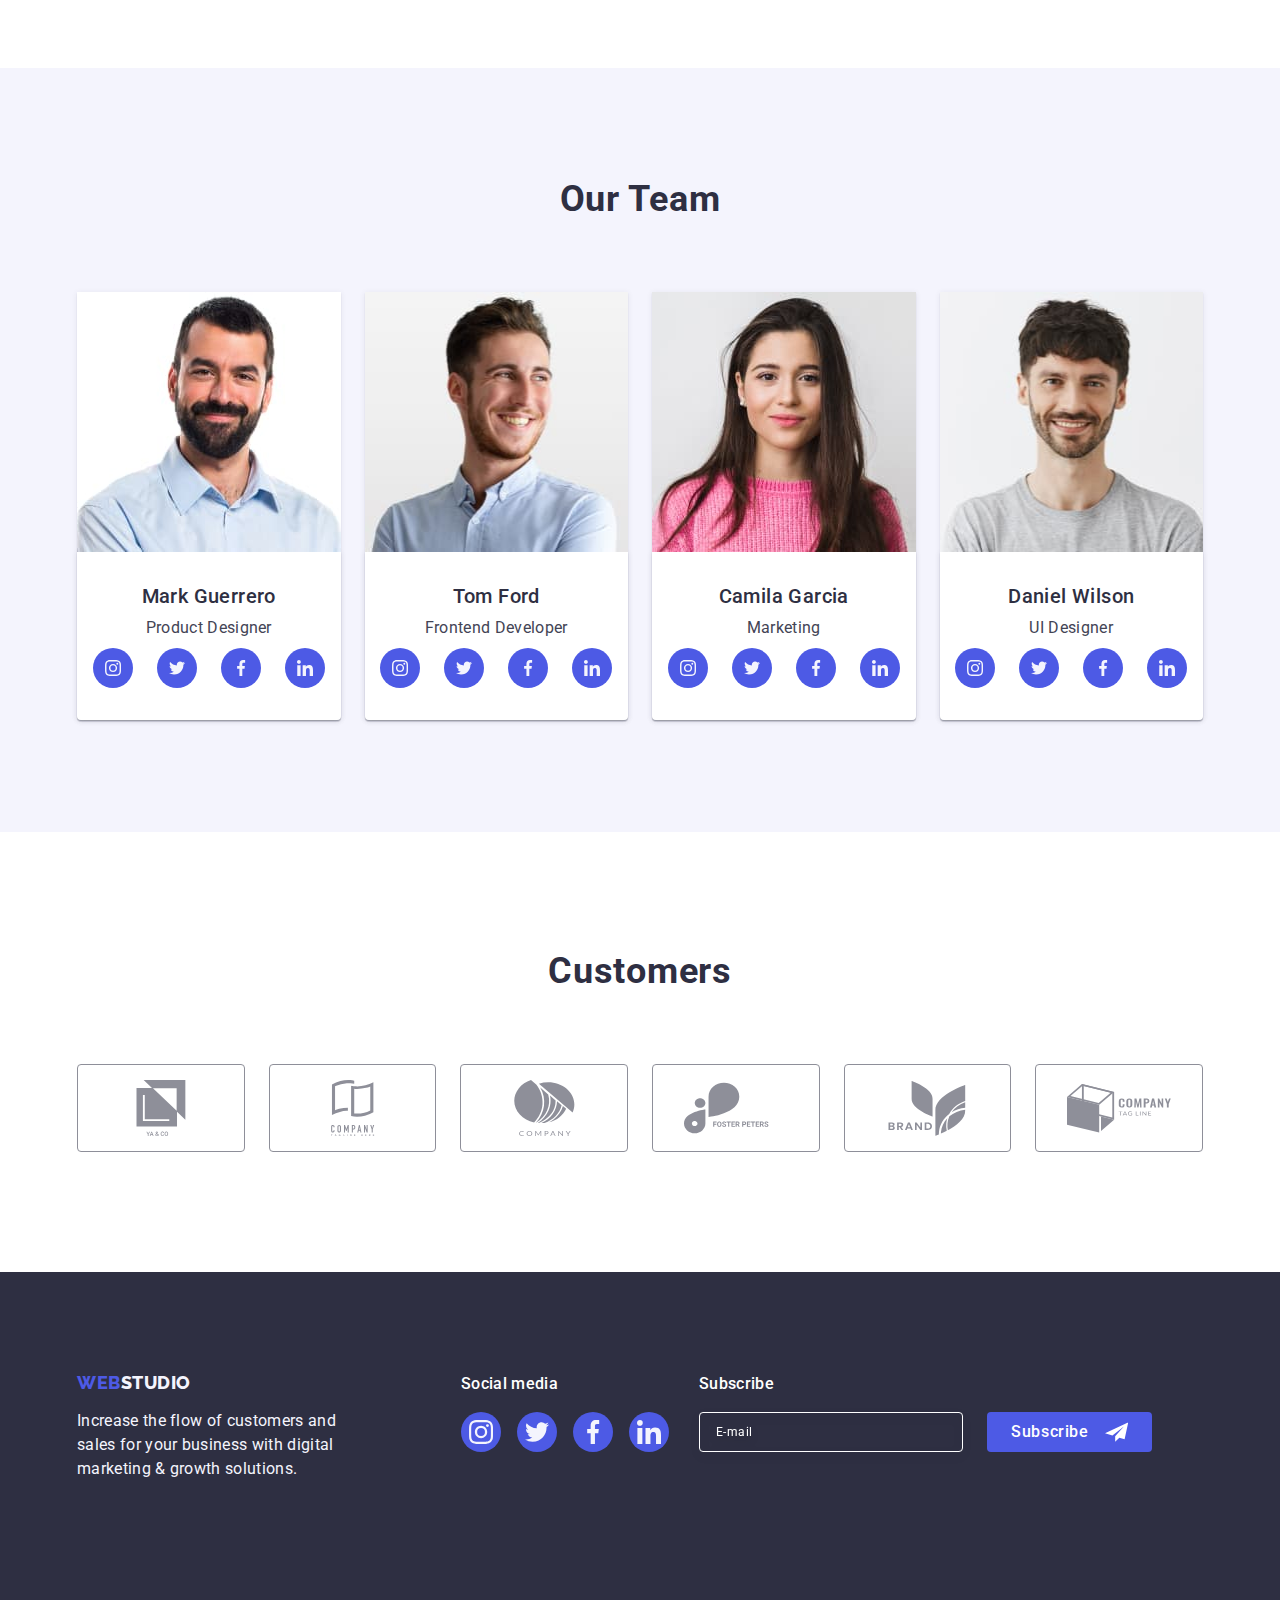
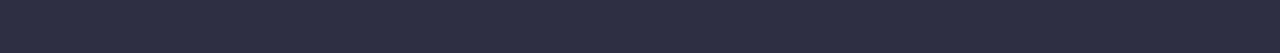
==== commit 36ed6d5d: "fix" ====
--- a/index.html
+++ b/index.html
@@ -20,7 +20,7 @@
              <a class="logo link" href="./index.html">Web<span class="logo-part">Studio</span></a>
                 <ul class=" list menu-list ">
                     <li class="menu-item"> 
-                        <a class="link menu-link current" href="#">Studio</a>
+                        <a class="link menu-link current" href="./index.html">Studio</a>
                     </li>
     
                     <li class="menu-item">
@@ -28,7 +28,7 @@
                     </li>
     
                     <li class="menu-item">
-                        <a class="link menu-link " href="#">Contacts</a>
+                        <a class="link menu-link " href="#contact">Contacts</a>
                     </li>
                 </ul>
             </nav>
@@ -437,7 +437,7 @@
 </main>
 
 
-<footer class="footer">
+<footer class="footer" id="contact">
     <div class="container container-footer">
         <div class="footer-info">
     <a class="link logo-footer" href="./index.html"> Web<span class="logo-style">Studio</span></a>
--- a/css/styles.css
+++ b/css/styles.css
@@ -1092,7 +1092,7 @@
 
 
     .mobile-social-list {
-        gap: 40px;
+        gap: 30px;
     }
 
     .main-title{
@@ -1106,12 +1106,16 @@
         
     }
     
-    
-}
-
-
-
-
+    .modal {
+     width: 100%;
+    
+}
+.modal-form__check-desc {
+   
+    font-size: 9px;
+}
+
+}
 
 
 
@@ -1312,6 +1316,22 @@
 }
 
 
+.team-list {
+   column-gap: 24px;
+   row-gap: 64px;
+}
+
+
+.client-list-item {
+    width: calc((100% - 232px) / 3);
+    
+}
+
+.client-list {
+    justify-content: center;
+    row-gap: 72px;
+    column-gap: 24px;
+}
 
 
 .cards {
